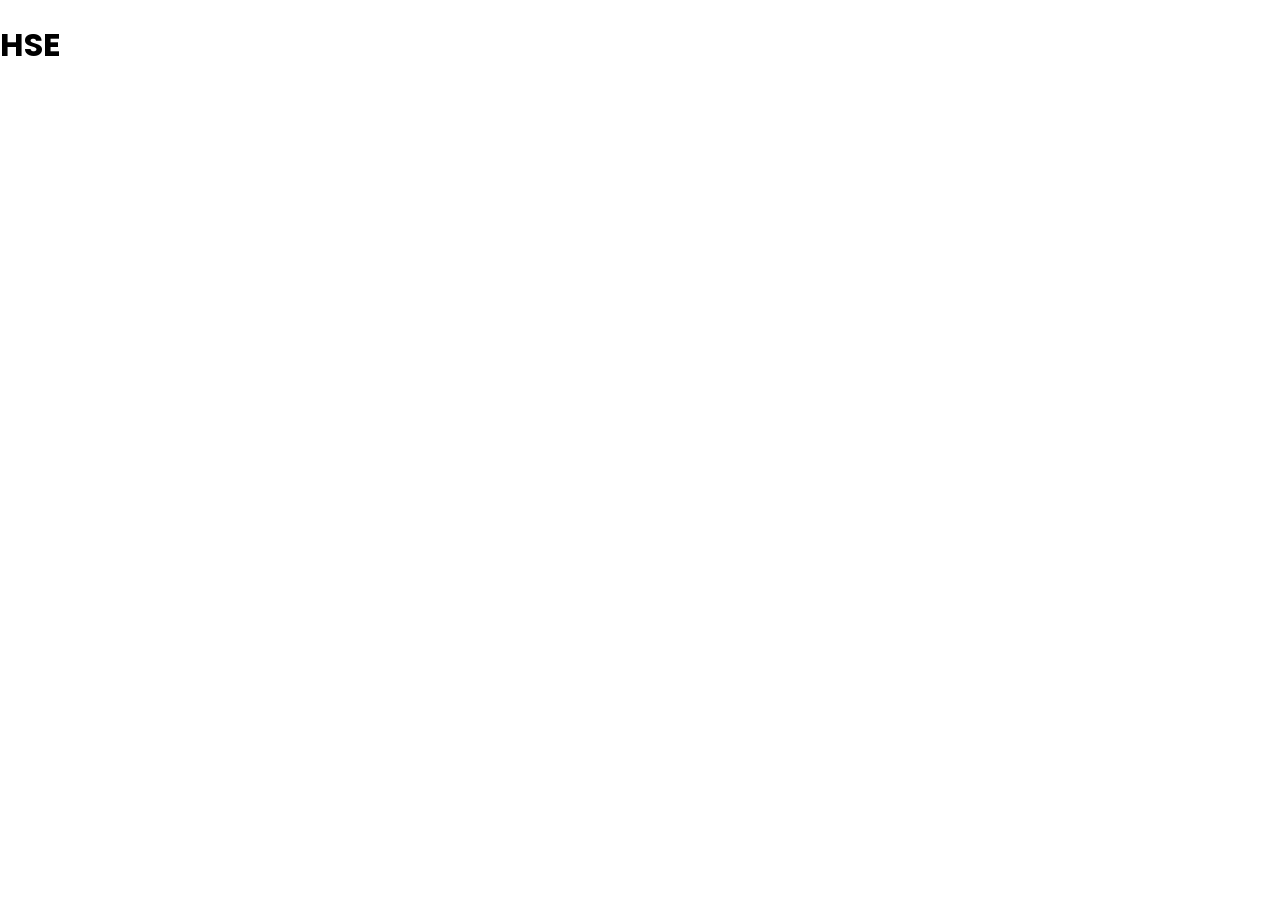
==== src/pages/HomePage/index.html @ 9e621122 "v0.0.1 - Estruturação inicial nas pastas, corpo base da home page, formulação inicial do css e do RE" ====
<!DOCTYPE html>
<html lang="pt-BR">
<head>
    <meta charset="UTF-8">
    <meta name="viewport" content="width=device-width, initial-scale=1.0">
    <title>Health, Safety and Environment - Syensqo</title>
    <link rel="preconnect" href="https://fonts.googleapis.com">
    <link rel="preconnect" href="https://fonts.gstatic.com" crossorigin>
    <link href="https://fonts.googleapis.com/css2?family=Clarity+City:ital,wght@0,100..900;1,100..900&family=Poppins:ital,wght@0,100;0,200;0,300;0,400;0,500;0,600;0,700;0,800;0,900;1,100;1,200;1,300;1,400;1,500;1,600;1,700;1,800;1,900&display=swap" rel="stylesheet">
    <link rel="stylesheet" href="/src/pages/HomePage/style.css">
</head>
<body>
    <header>
        <h1 class="header-title">HSE</h1>
    </header>
</body>
</html>
---- src/pages/HomePage/style.css ----
:root {
    --var-main-color: #FF6541;
    --var-base-font: 'Poppins', sans-serif;
    --var-sub-font: 'Clarity City', sans-serif;
}

body {
    margin: 0;
}

header {
    .header-title {
        font-family: var(--var-base-font);
    }
}
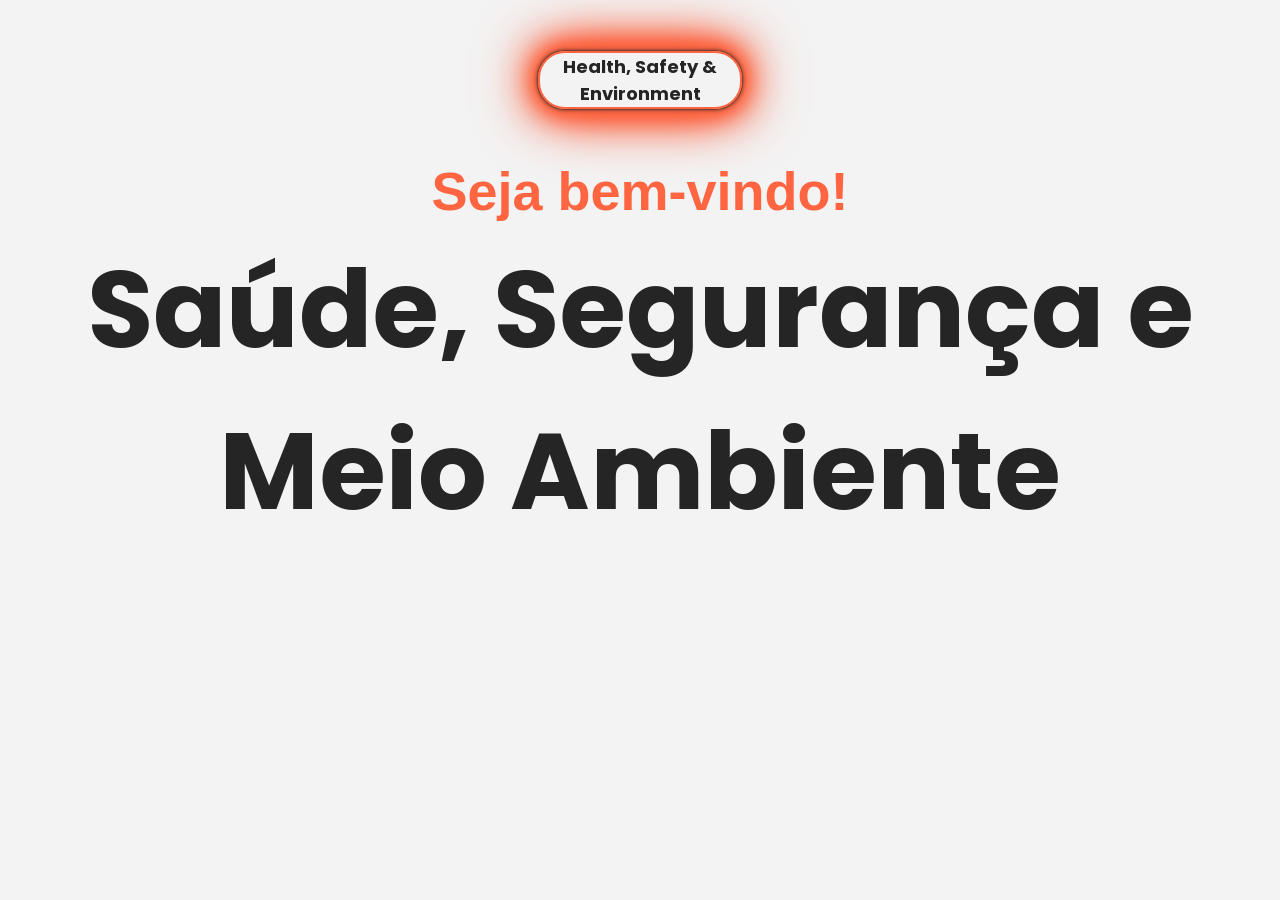
==== commit 2014d058: "v0.1.1 - Tela de apresentação e sua responsividade" ====
--- a/src/pages/HomePage/index.html
+++ b/src/pages/HomePage/index.html
@@ -8,10 +8,15 @@
     <link rel="preconnect" href="https://fonts.gstatic.com" crossorigin>
     <link href="https://fonts.googleapis.com/css2?family=Clarity+City:ital,wght@0,100..900;1,100..900&family=Poppins:ital,wght@0,100;0,200;0,300;0,400;0,500;0,600;0,700;0,800;0,900;1,100;1,200;1,300;1,400;1,500;1,600;1,700;1,800;1,900&display=swap" rel="stylesheet">
     <link rel="stylesheet" href="/src/pages/HomePage/style.css">
+    <link rel="stylesheet" href="/src/pages/HomePage/responsive.css">
 </head>
 <body>
     <header>
-        <h1 class="header-title">HSE</h1>
+        <h1 class="header-title">Health, Safety & Environment</h1>
     </header>
+    <div class="welcome-section">
+        <h2>Seja bem-vindo!</h2>
+        <h1>Saúde, Segurança e Meio Ambiente</h1>
+    </div>
 </body>
 </html>
--- a/src/pages/HomePage/style.css
+++ b/src/pages/HomePage/style.css
@@ -1,15 +1,59 @@
 :root {
+    --var-bg-color: #f3f3f3;
+    --var-text-color: #252525;
     --var-main-color: #FF6541;
     --var-base-font: 'Poppins', sans-serif;
     --var-sub-font: 'Clarity City', sans-serif;
+    color-scheme: light dark;
+}
+
+@media (prefers-color-scheme: dark) {
+    :root {
+        --var-bg-color: #252525;
+        --var-text-color: #eeeeee;
+    }
 }
 
 body {
     margin: 0;
+    background: var(--var-bg-color);
 }
 
 header {
+    margin: 4% 42%;
+    text-align: center;
+    font-size: 1vh;
     .header-title {
         font-family: var(--var-base-font);
+        color: var(--var-text-color);
+        border: 2px solid var(--var-main-color);
+        border-radius: 3vh;
+        box-shadow: 
+                /* Brilho interno/fino (mesma cor do texto ou tom claro) */
+                0 0 2px var(--var-text-color),
+                0 0 5px var(--var-text-color),
+                /* Brilho médio (cor principal do neon - ex: Rosa/Neon Pink) */
+                0 0 12px var(--var-main-color),
+                0 0 18px var(--var-main-color),
+                0 0 25px var(--var-main-color),
+                /* Brilho expandido profundo (tom ligeiramente mais escuro para espalhar a luz) */
+                0 0 35px #fd4a22,
+                0 0 50px #fd4a22,
+                0 0 65px #fd4a22;
+    }
+}
+
+.welcome-section {
+    text-align: center;
+    h1 {
+        font-family: var(--var-base-font);
+        font-size: 12vh;
+        color: var(--var-text-color);
+        margin: -3% 2%;
+    }
+    h2 {
+        font-family: var(--var-sub-font);
+        font-size: 6vh;
+        color: var(--var-main-color);
     }
 }
--- a/src/pages/HomePage/responsive.css
+++ b/src/pages/HomePage/responsive.css
@@ -0,0 +1,29 @@
+@media screen and (max-width: 720px) {
+    header {
+        margin: 25px 24%;
+        font-size: 1vh;
+    }
+    .welcome-section {
+        h1 {
+            font-size: 6vh;
+        }
+        h2 {
+            font-size: 4vh;
+        }
+    }
+}
+
+@media screen and (max-width: 376px) {
+    header {
+        margin: 20px 20%;
+        font-size: 1vh;
+    }
+    .welcome-section {
+        h1 {
+            font-size: 6vh;
+        }
+        h2 {
+            font-size: 4vh;
+        }
+    }
+}
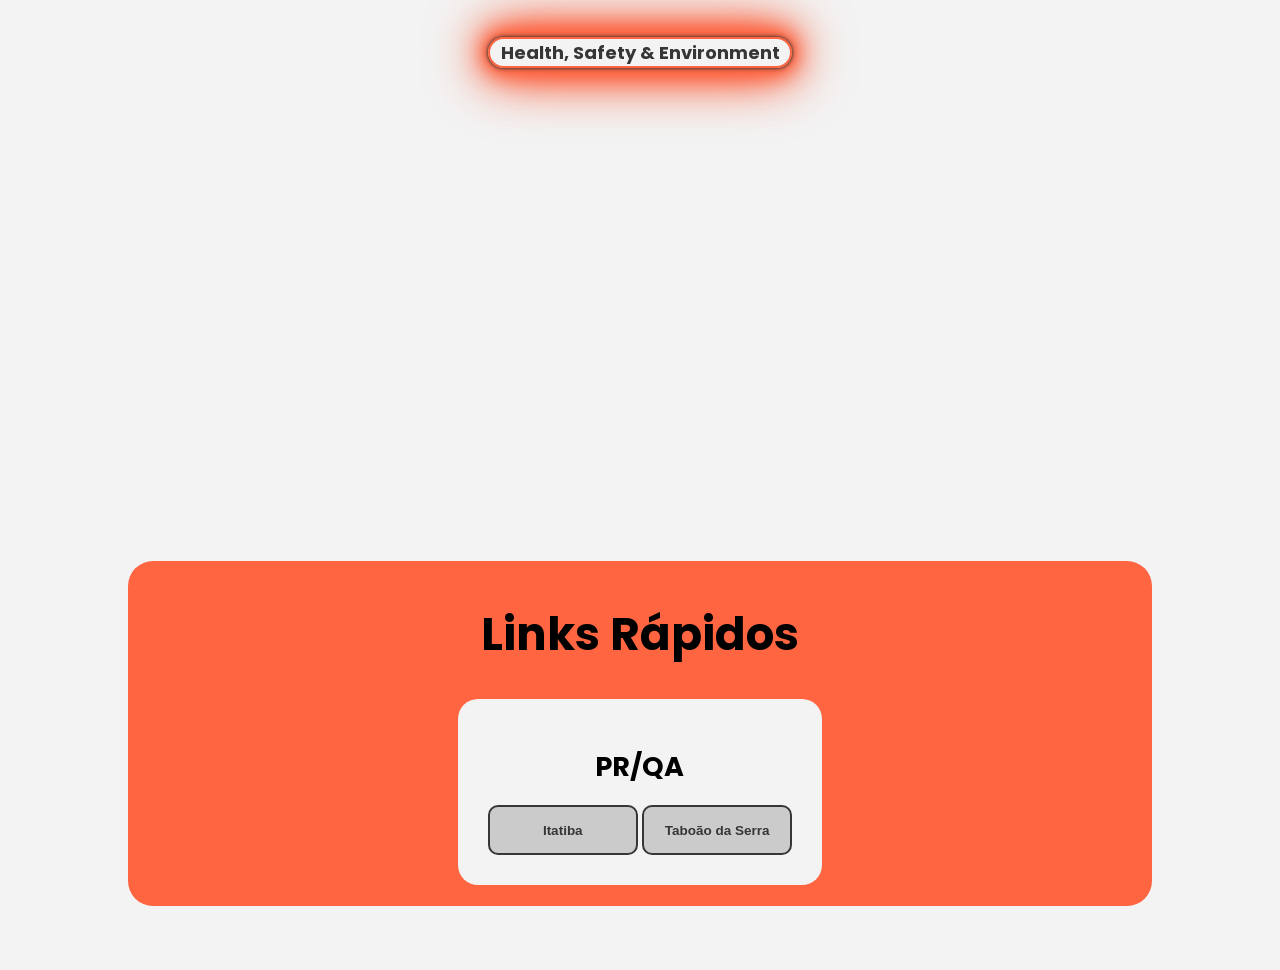
==== commit 1f07fbbf: "v0.1.2 - Inicializado desenvolvimento da seção de links rápidos, já tendo sido feito o primeiro card" ====
--- a/src/pages/HomePage/index.html
+++ b/src/pages/HomePage/index.html
@@ -9,6 +9,7 @@
     <link href="https://fonts.googleapis.com/css2?family=Clarity+City:ital,wght@0,100..900;1,100..900&family=Poppins:ital,wght@0,100;0,200;0,300;0,400;0,500;0,600;0,700;0,800;0,900;1,100;1,200;1,300;1,400;1,500;1,600;1,700;1,800;1,900&display=swap" rel="stylesheet">
     <link rel="stylesheet" href="/src/pages/HomePage/style.css">
     <link rel="stylesheet" href="/src/pages/HomePage/responsive.css">
+    <link rel="icon" type="image/png" href="/src/assets/images/logo_hse.png">
 </head>
 <body>
     <header>
@@ -16,7 +17,18 @@
     </header>
     <div class="welcome-section">
         <h2>Seja bem-vindo!</h2>
+        <hr>
         <h1>Saúde, Segurança e Meio Ambiente</h1>
+    </div>
+    <div class="links-rapidos">
+        <h1>Links Rápidos</h1>
+        <div class="links-cards">
+            <div class="links-card">
+                <h1>PR/QA</h1>
+                <button>Itatiba</button>
+                <button>Taboão da Serra</button>
+            </div>
+        </div>
     </div>
 </body>
 </html>
--- a/src/pages/HomePage/style.css
+++ b/src/pages/HomePage/style.css
@@ -1,6 +1,7 @@
 :root {
     --var-bg-color: #f3f3f3;
-    --var-text-color: #252525;
+    --var-text-color: #363636;
+    --var-contrast-color: #cbcbcb;
     --var-main-color: #FF6541;
     --var-base-font: 'Poppins', sans-serif;
     --var-sub-font: 'Clarity City', sans-serif;
@@ -11,6 +12,7 @@
     :root {
         --var-bg-color: #252525;
         --var-text-color: #eeeeee;
+        --var-contrast-color: #474747;
     }
 }
 
@@ -20,10 +22,13 @@
 }
 
 header {
-    margin: 4% 42%;
-    text-align: center;
+    margin: 30px;
+    display: flex;
+    justify-content: center;
     font-size: 1vh;
     .header-title {
+        width: 300px;
+        text-align: center;
         font-family: var(--var-base-font);
         color: var(--var-text-color);
         border: 2px solid var(--var-main-color);
@@ -45,15 +50,79 @@
 
 .welcome-section {
     text-align: center;
+    opacity: 0;
+    transform: translateY(30px);
+    animation: fade-in-up linear both;
+    animation-timeline: view();
+    animation-range: entry 0% entry 30%;
+    hr {
+        width: 500px;
+    }
     h1 {
         font-family: var(--var-base-font);
         font-size: 12vh;
         color: var(--var-text-color);
-        margin: -3% 2%;
+        margin: -1% 20px;
     }
     h2 {
         font-family: var(--var-sub-font);
         font-size: 6vh;
         color: var(--var-main-color);
+        margin-bottom: -0.5%;
+    }
+}
+
+@keyframes fade-in-up {
+    to {
+        opacity: 1;
+        transform: translateY(0);
+    }
+}
+
+.links-rapidos {
+    margin: 5% 10%;
+    padding-top: 10px;
+    display: flexbox;
+    justify-content: center;
+    align-items: center;
+    background: var(--var-main-color);
+    border-radius: 25px;
+    h1 {
+        font-family: var(--var-base-font);
+        text-align: center;
+        font-size: 5vh;
+    }
+    .links-cards {
+        display: flex;
+        justify-content: center;
+        .links-card {
+            font-family: var(--var-sub-font);
+            display: flexbox;
+            justify-content: center;
+            align-items: center;
+            padding: 30px;
+            margin-bottom: 2%;
+            background: var(--var-bg-color);
+            border-radius: 20px;
+            h1 {
+                font-size: 3vh;
+            }
+            button {
+                cursor: pointer;
+                width: 150px;
+                height: 50px;
+                border-radius: 10px;
+                font-size: 1.5vh;
+                font-weight: 700;
+                color: var(--var-text-color);
+                background: var(--var-contrast-color);
+                border: 2px solid var(--var-text-color);
+            }
+            button:hover {
+                background: var(--var-text-color);
+                color: var(--var-contrast-color);
+                border-color: var(--var-contrast-color);
+            }
+        }
     }
 }
--- a/src/pages/HomePage/responsive.css
+++ b/src/pages/HomePage/responsive.css
@@ -1,9 +1,36 @@
+@media screen and (max-width: 1280px) {
+    header {
+        margin: 25px;
+        font-size: 1vh;
+        .header-title {
+            width: 300px;
+        }
+    }
+    .welcome-section {
+        hr {
+            width: 325px;
+        }
+        h1 {
+            font-size: 12vh
+        }
+        h2 {
+            font-size: 6vh
+        }
+    }
+}
+
 @media screen and (max-width: 720px) {
     header {
-        margin: 25px 24%;
+        margin: 25px;
         font-size: 1vh;
+        .header-title {
+            width: 300px;
+        }
     }
     .welcome-section {
+        hr {
+            width: 300px;
+        }
         h1 {
             font-size: 6vh;
         }
@@ -11,14 +38,30 @@
             font-size: 4vh;
         }
     }
+    .links-rapidos {
+        margin: 5% 3%;
+        .links-cards {
+            display: flexbox;
+            align-items: center;
+            .links-card {
+                padding: 20px;
+            }
+        }
+    }
 }
 
 @media screen and (max-width: 376px) {
     header {
-        margin: 20px 20%;
+        margin: 20px;
         font-size: 1vh;
+        .header-title {
+            width: 250px;
+        }
     }
     .welcome-section {
+        hr {
+            width: 225px;
+        }
         h1 {
             font-size: 6vh;
         }
@@ -26,4 +69,14 @@
             font-size: 4vh;
         }
     }
+    .links-rapidos {
+        margin: 5% 3%;
+        .links-cards {
+            display: flexbox;
+            align-items: center;
+            .links-card {
+                padding: 15px;
+            }
+        }
+    }
 }
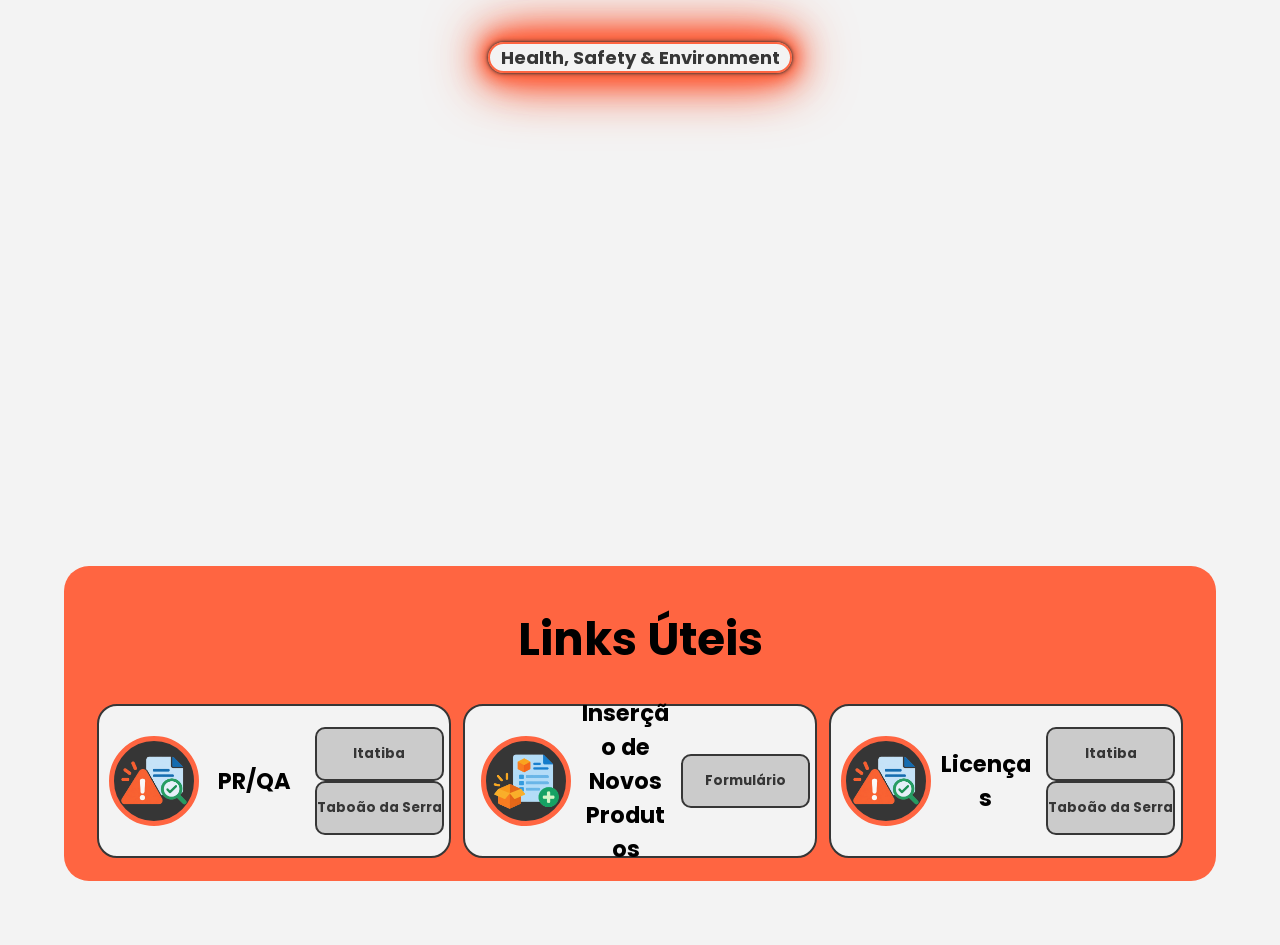
==== commit 21a104d2: "v0.1.3 - Desenvolvido padrão para os links-rapidos, necessidade de correção na responsividade dos li" ====
--- a/src/pages/HomePage/index.html
+++ b/src/pages/HomePage/index.html
@@ -21,12 +21,30 @@
         <h1>Saúde, Segurança e Meio Ambiente</h1>
     </div>
     <div class="links-rapidos">
-        <h1>Links Rápidos</h1>
+        <h1>Links Úteis</h1>
         <div class="links-cards">
             <div class="links-card">
+                <img src="/src/assets/images/logo_prqa.png">
                 <h1>PR/QA</h1>
-                <button>Itatiba</button>
-                <button>Taboão da Serra</button>
+                <div class="links-button">
+                    <a class="btn" href="https://forms.cloud.microsoft/e/L7dKYG1pwm" target="_blank">Itatiba</a>
+                    <a class="btn" href="https://forms.cloud.microsoft/e/dwc0zcPEaL" target="_blank">Taboão da Serra</a>
+                </div>
+            </div>
+            <div class="links-card">
+                <img src="/src/assets/images/logo_inp.png">
+                <h1>Inserção de Novos Produtos</h1>
+                <div class="links-button">
+                    <a class="btn" href="https://forms.cloud.microsoft/e/CfNPW2Napr" target="_blank">Formulário</a>
+                </div>
+            </div>
+            <div class="links-card">
+                <img src="/src/assets/images/logo_prqa.png">
+                <h1>Licenças</h1>
+                <div class="links-button">
+                    <a class="btn" href="https://forms.cloud.microsoft/e/L7dKYG1pwm" target="_blank">Itatiba</a>
+                    <a class="btn" href="https://forms.cloud.microsoft/e/dwc0zcPEaL" target="_blank">Taboão da Serra</a>
+                </div>
             </div>
         </div>
     </div>
--- a/src/pages/HomePage/style.css
+++ b/src/pages/HomePage/style.css
@@ -80,9 +80,9 @@
 }
 
 .links-rapidos {
-    margin: 5% 10%;
+    margin: 5% 5%;
     padding-top: 10px;
-    display: flexbox;
+    display: inline-flexbox;
     justify-content: center;
     align-items: center;
     background: var(--var-main-color);
@@ -95,33 +95,56 @@
     .links-cards {
         display: flex;
         justify-content: center;
+        gap: 1%;
         .links-card {
-            font-family: var(--var-sub-font);
-            display: flexbox;
+            font-family: var(--var-base-font);
+            display: flex;
             justify-content: center;
             align-items: center;
-            padding: 30px;
+            text-align: center;
+            width: 350px;
+            height: 150px;
             margin-bottom: 2%;
             background: var(--var-bg-color);
+            border: 2px solid var(--var-text-color);
             border-radius: 20px;
+            gap: 10px;
+            img {
+                width: 80px;
+                background: var(--var-text-color);
+                border: 5px solid var(--var-main-color);
+                border-radius: 50%;
+                margin-left: 10px;
+            }
             h1 {
-                font-size: 3vh;
+                font-size: 1.5vh;
+                max-width: 90px;
+                width: 100%;
+                text-wrap: wrap;
+                word-break: break-word;
             }
-            button {
-                cursor: pointer;
-                width: 150px;
-                height: 50px;
-                border-radius: 10px;
-                font-size: 1.5vh;
-                font-weight: 700;
-                color: var(--var-text-color);
-                background: var(--var-contrast-color);
-                border: 2px solid var(--var-text-color);
-            }
-            button:hover {
-                background: var(--var-text-color);
-                color: var(--var-contrast-color);
-                border-color: var(--var-contrast-color);
+            .links-button {
+                .btn {
+                    cursor: pointer;
+                    display: inline-block;
+                    width: 125px;
+                    height: 50px;
+                    text-align: center;
+                    line-height: 50px;
+                    border-radius: 10px;
+                    font-size: 1.5vh;
+                    font-weight: 700;
+                    text-decoration: none;
+                    color: var(--var-text-color);
+                    background: var(--var-contrast-color);
+                    border: 2px solid var(--var-text-color);
+                    transition: 0.3s ease;
+                }
+                .btn:hover {
+                    background: var(--var-text-color);
+                    color: var(--var-contrast-color);
+                    border-color: var(--var-contrast-color);
+                }
             }
         }
     }
--- a/src/pages/HomePage/responsive.css
+++ b/src/pages/HomePage/responsive.css
@@ -1,4 +1,13 @@
-@media screen and (max-width: 1280px) {
+@media screen and (max-width: 1300px) {
+    .links-rapidos .links-cards .links-card h1 {
+        font-size: 2.5vh;
+    }
+    .links-rapidos .links-cards .links-card .links-button a {
+        font-size: 2.5vh;
+    }
+}
+
+@media screen and (max-width: 1200px) {
     header {
         margin: 25px;
         font-size: 1vh;
@@ -15,6 +24,31 @@
         }
         h2 {
             font-size: 6vh
+        }
+    }
+    .links-rapidos {
+        .links-cards {
+            text-align: center;
+            .links-card {
+                display: inline-block;
+                width: 380px;
+                height: 480px;
+                text-align: center;
+                img {
+                    width: 150px;
+                    margin: 15px 0;
+                }
+                h1 {
+                    font-size: 3vh;
+                    max-width: none;
+                    width: auto;
+                }
+                .links-button {
+                    .btn {
+                        width: 250px;
+                    }
+                }
+            }
         }
     }
 }
@@ -41,10 +75,26 @@
     .links-rapidos {
         margin: 5% 3%;
         .links-cards {
-            display: flexbox;
+            display: inline-block;
+            justify-content: center;
             align-items: center;
             .links-card {
-                padding: 20px;
+                display: inline-block;
+                width: 350px;
+                height: 350px;
+                img {
+                    width: 150px;
+                    margin: 15px 0;
+                }
+                h1 {
+                    font-size: 3vh;
+                    max-width: none;
+                    width: auto;
+                }
+                .btn {
+                    font-size: 2vh;
+                    width: 160px;
+                }
             }
         }
     }
@@ -73,9 +123,25 @@
         margin: 5% 3%;
         .links-cards {
             display: flexbox;
+            justify-content: center;
             align-items: center;
             .links-card {
-                padding: 15px;
+                display: inline-block;
+                width: 250px;
+                height: 350px;
+                img {
+                    width: 120px;
+                    margin: 15px 0;
+                }
+                h1 {
+                    font-size: 3vh;
+                    max-width: none;
+                    width: auto;
+                }
+                .btn {
+                    font-size: 2vh;
+                    width: 160px;
+                }
             }
         }
     }
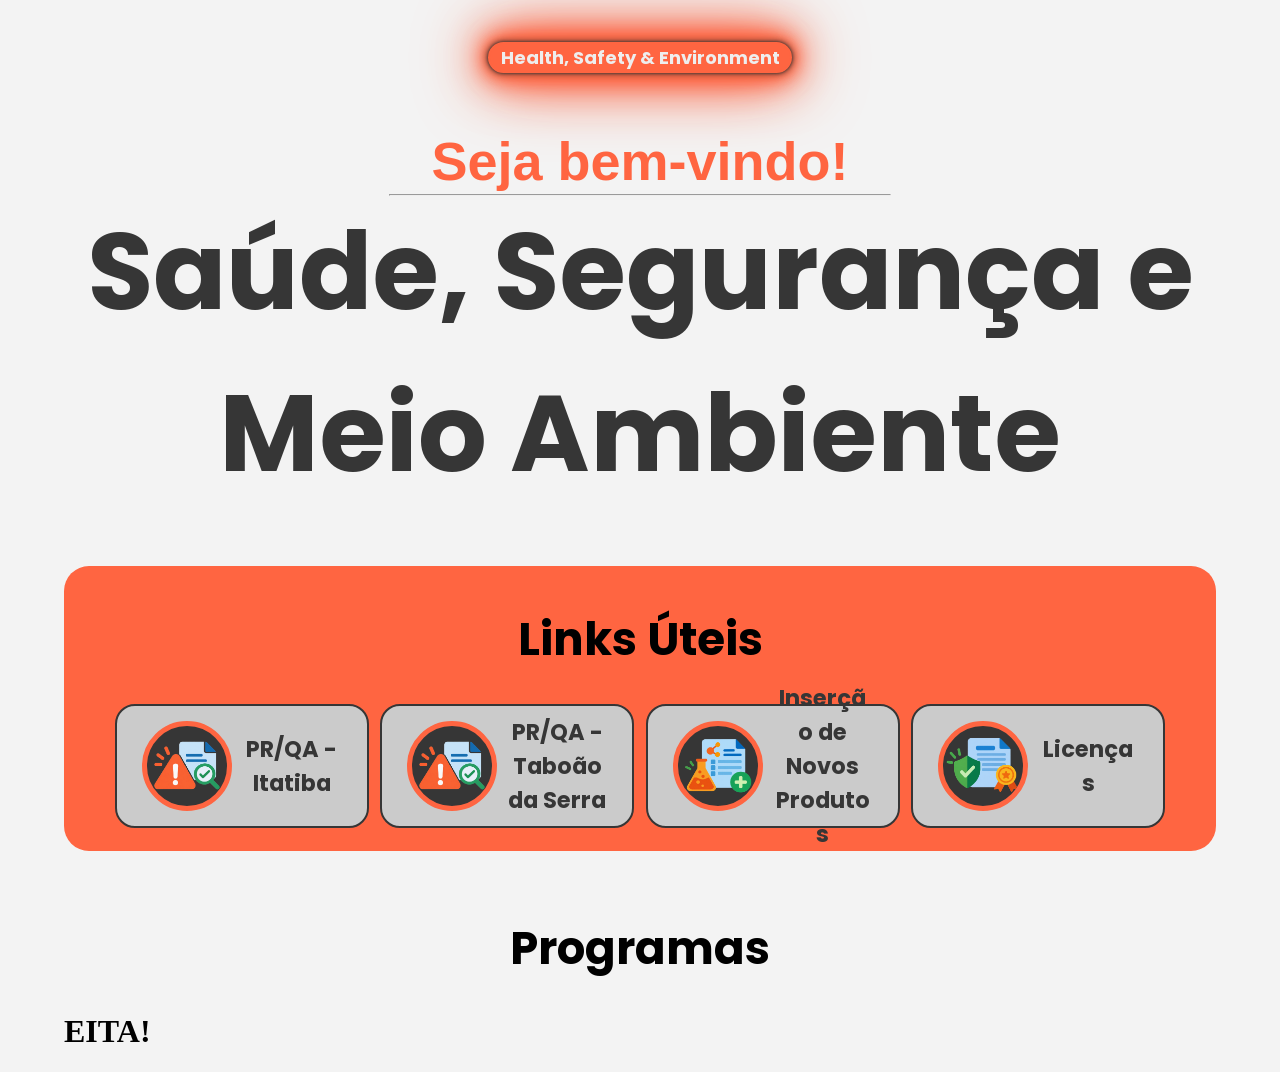
==== commit e2c54c31: "v0.1.4 - Atualização nos botões dos links rápidos, tendo sido trocado seu estilo e imagens, no heade" ====
--- a/src/pages/HomePage/index.html
+++ b/src/pages/HomePage/index.html
@@ -21,32 +21,32 @@
         <h1>Saúde, Segurança e Meio Ambiente</h1>
     </div>
     <div class="links-rapidos">
-        <h1>Links Úteis</h1>
+        <h1 class="section-title">Links Úteis</h1>
         <div class="links-cards">
-            <div class="links-card">
+            <a href="https://forms.cloud.microsoft/e/L7dKYG1pwm" target="_blank" class="links-card">
                 <img src="/src/assets/images/logo_prqa.png">
-                <h1>PR/QA</h1>
-                <div class="links-button">
-                    <a class="btn" href="https://forms.cloud.microsoft/e/L7dKYG1pwm" target="_blank">Itatiba</a>
-                    <a class="btn" href="https://forms.cloud.microsoft/e/dwc0zcPEaL" target="_blank">Taboão da Serra</a>
-                </div>
-            </div>
-            <div class="links-card">
+                <h1>PR/QA - Itatiba</h1>
+            </a>
+            <a href="https://forms.cloud.microsoft/e/dwc0zcPEaL" target="_blank" class="links-card">
+                <img src="/src/assets/images/logo_prqa.png">
+                <h1>PR/QA - Taboão da Serra</h1>
+            </a>
+            <a href="https://forms.cloud.microsoft/e/CfNPW2Napr" target="_blank" class="links-card">
                 <img src="/src/assets/images/logo_inp.png">
                 <h1>Inserção de Novos Produtos</h1>
-                <div class="links-button">
-                    <a class="btn" href="https://forms.cloud.microsoft/e/CfNPW2Napr" target="_blank">Formulário</a>
-                </div>
-            </div>
-            <div class="links-card">
-                <img src="/src/assets/images/logo_prqa.png">
+            </a>
+            <a href="https://forms.cloud.microsoft/e/L7dKYG1pwm" target="_blank" class="links-card">
+                <img src="/src/assets/images/logo_licencas.png">
                 <h1>Licenças</h1>
-                <div class="links-button">
-                    <a class="btn" href="https://forms.cloud.microsoft/e/L7dKYG1pwm" target="_blank">Itatiba</a>
-                    <a class="btn" href="https://forms.cloud.microsoft/e/dwc0zcPEaL" target="_blank">Taboão da Serra</a>
-                </div>
-            </div>
+            </a>
         </div>
     </div>
+    <div class="programas">
+        <h1 class="section-title">Programas</h1>
+        <div class="programas-list">
+            <h1>EITA!</h1>
+        </div>
+    </div>
+    <script src="/src/pages/HomePage/script.js"></script>
 </body>
 </html>
--- a/src/pages/HomePage/style.css
+++ b/src/pages/HomePage/style.css
@@ -26,35 +26,42 @@
     display: flex;
     justify-content: center;
     font-size: 1vh;
+    opacity: 0;
+    transform: translateY(30px);
+    transition: opacity 0.7s ease-out, transform 0.7s ease-out;
     .header-title {
         width: 300px;
         text-align: center;
         font-family: var(--var-base-font);
-        color: var(--var-text-color);
+        background: var(--var-main-color);
+        color: #eeeeee;
         border: 2px solid var(--var-main-color);
         border-radius: 3vh;
         box-shadow: 
                 /* Brilho interno/fino (mesma cor do texto ou tom claro) */
-                0 0 2px var(--var-text-color),
-                0 0 5px var(--var-text-color),
+                0 0 3px var(--var-text-color),
+                0 0 7px var(--var-text-color),
                 /* Brilho médio (cor principal do neon - ex: Rosa/Neon Pink) */
                 0 0 12px var(--var-main-color),
                 0 0 18px var(--var-main-color),
                 0 0 25px var(--var-main-color),
                 /* Brilho expandido profundo (tom ligeiramente mais escuro para espalhar a luz) */
                 0 0 35px #fd4a22,
-                0 0 50px #fd4a22,
-                0 0 65px #fd4a22;
+                0 0 55px #fd4a22,
+                0 0 75px #fd4a22;
     }
+}
+
+header.visible {
+    opacity: 1;
+    transform: translateY(0);
 }
 
 .welcome-section {
     text-align: center;
     opacity: 0;
     transform: translateY(30px);
-    animation: fade-in-up linear both;
-    animation-timeline: view();
-    animation-range: entry 0% entry 30%;
+    transition: opacity 0.7s ease-out, transform 0.7s ease-out;
     hr {
         width: 500px;
     }
@@ -72,11 +79,15 @@
     }
 }
 
-@keyframes fade-in-up {
-    to {
-        opacity: 1;
-        transform: translateY(0);
-    }
+.welcome-section.visible {
+    opacity: 1;
+    transform: translateY(0);
+}
+
+.section-title {
+        font-family: var(--var-base-font);
+        text-align: center;
+        font-size: 5vh;
 }
 
 .links-rapidos {
@@ -87,13 +98,12 @@
     align-items: center;
     background: var(--var-main-color);
     border-radius: 25px;
-    h1 {
-        font-family: var(--var-base-font);
-        text-align: center;
-        font-size: 5vh;
-    }
+    opacity: 0;
+    transform: translateY(30px);
+    transition: opacity 0.7s ease-out, transform 0.7s ease-out;
     .links-cards {
         display: flex;
+        flex-wrap: wrap;
         justify-content: center;
         gap: 1%;
         .links-card {
@@ -102,50 +112,60 @@
             justify-content: center;
             align-items: center;
             text-align: center;
-            width: 350px;
-            height: 150px;
+            width: 250px;
+            height: 120px;
             margin-bottom: 2%;
-            background: var(--var-bg-color);
+            font-weight: 700;
+            color: var(--var-text-color);
+            background: var(--var-contrast-color);
             border: 2px solid var(--var-text-color);
             border-radius: 20px;
+            text-decoration: none;
             gap: 10px;
+            transition: 0.3s ease;
             img {
                 width: 80px;
                 background: var(--var-text-color);
                 border: 5px solid var(--var-main-color);
                 border-radius: 50%;
-                margin-left: 10px;
+                transition: 0.3s ease;
             }
             h1 {
                 font-size: 1.5vh;
-                max-width: 90px;
+                max-width: 100px;
                 width: 100%;
                 text-wrap: wrap;
                 word-break: break-word;
             }
-            .links-button {
-                .btn {
-                    cursor: pointer;
-                    display: inline-block;
-                    width: 125px;
-                    height: 50px;
-                    text-align: center;
-                    line-height: 50px;
-                    border-radius: 10px;
-                    font-size: 1.5vh;
-                    font-weight: 700;
-                    text-decoration: none;
-                    color: var(--var-text-color);
-                    background: var(--var-contrast-color);
-                    border: 2px solid var(--var-text-color);
-                    transition: 0.3s ease;
-                }
-                .btn:hover {
-                    background: var(--var-text-color);
-                    color: var(--var-contrast-color);
-                    border-color: var(--var-contrast-color);
-                }
+        }
+        .links-card:hover {
+            background: var(--var-text-color);
+            color: var(--var-contrast-color);
+            border-color: var(--var-contrast-color);
+            img {
+                width: 90px;
+                background: var(--var-contrast-color);
             }
         }
     }
+}
+
+.links-rapidos.visible {
+    opacity: 1;
+    transform: translateY(0);
+}
+
+.programas {
+    margin: 0 5%;
+    display: inline-flexbox;
+    justify-content: center;
+    align-items: center;
+    opacity: 0;
+    transform: translateY(30px);
+    transition: opacity 0.7s ease-out, transform 0.7s ease-out;
+}
+
+.programas.visible {
+  opacity: 1;
+  transform: translateY(0);
 }
--- a/src/pages/HomePage/responsive.css
+++ b/src/pages/HomePage/responsive.css
@@ -1,8 +1,5 @@
 @media screen and (max-width: 1300px) {
     .links-rapidos .links-cards .links-card h1 {
-        font-size: 2.5vh;
-    }
-    .links-rapidos .links-cards .links-card .links-button a {
         font-size: 2.5vh;
     }
 }
@@ -29,10 +26,15 @@
     .links-rapidos {
         .links-cards {
             text-align: center;
+            display: flex;
+            flex-wrap: wrap;
+            justify-content: center;
+            align-items: center;
+            gap: 0;
             .links-card {
                 display: inline-block;
-                width: 380px;
-                height: 480px;
+                width: 350px;
+                height: 300px;
                 text-align: center;
                 img {
                     width: 150px;
@@ -43,10 +45,10 @@
                     max-width: none;
                     width: auto;
                 }
-                .links-button {
-                    .btn {
-                        width: 250px;
-                    }
+            }
+            .links-card:hover {
+                img {
+                    width: 160px;
                 }
             }
         }
@@ -81,7 +83,7 @@
             .links-card {
                 display: inline-block;
                 width: 350px;
-                height: 350px;
+                height: 320px;
                 img {
                     width: 150px;
                     margin: 15px 0;
@@ -91,8 +93,9 @@
                     max-width: none;
                     width: auto;
                 }
-                .btn {
-                    font-size: 2vh;
+            }
+            .links-card:hover {
+                img {
                     width: 160px;
                 }
             }
@@ -128,7 +131,8 @@
             .links-card {
                 display: inline-block;
                 width: 250px;
-                height: 350px;
+                height: 250px;
+                gap: 0;
                 img {
                     width: 120px;
                     margin: 15px 0;
@@ -138,9 +142,10 @@
                     max-width: none;
                     width: auto;
                 }
-                .btn {
-                    font-size: 2vh;
-                    width: 160px;
+            }
+            .links-card:hover {
+                img {
+                    width: 130px;
                 }
             }
         }
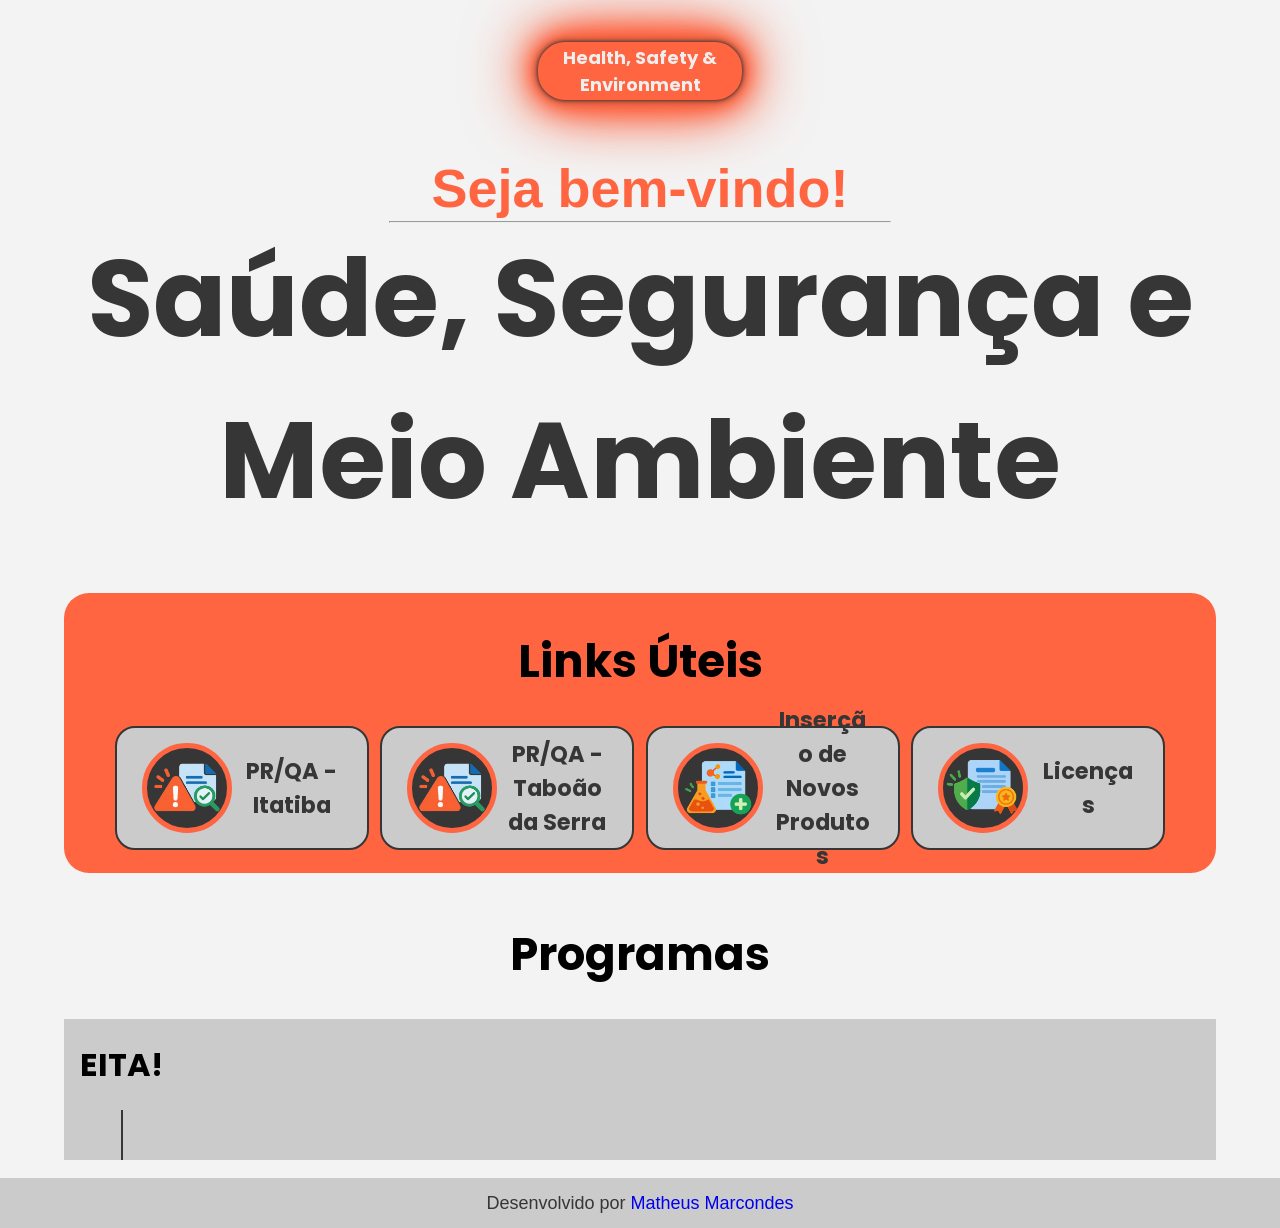
==== commit c6b17ada: "v0.2.1 - Atualização do README, pré-estruturação da seção de "Programas" utilizando div (avaliando a" ====
--- a/src/pages/HomePage/index.html
+++ b/src/pages/HomePage/index.html
@@ -44,9 +44,14 @@
     <div class="programas">
         <h1 class="section-title">Programas</h1>
         <div class="programas-list">
-            <h1>EITA!</h1>
+            <div class="programas-card"> <!--Ver conteudo de layout no W3Schools-->
+                <h1>EITA!</h1><hr>
+            </div>
         </div>
     </div>
+    <footer>
+        <p>Desenvolvido por <a href="https://br.linkedin.com/in/matheus-marcondes-a8a6bb2a3">Matheus Marcondes</a></p>
+    </footer>
     <script src="/src/pages/HomePage/script.js"></script>
 </body>
 </html>
--- a/src/pages/HomePage/style.css
+++ b/src/pages/HomePage/style.css
@@ -27,7 +27,7 @@
     justify-content: center;
     font-size: 1vh;
     opacity: 0;
-    transform: translateY(30px);
+    transform: translateY(-30px);
     transition: opacity 0.7s ease-out, transform 0.7s ease-out;
     .header-title {
         width: 300px;
@@ -60,7 +60,7 @@
 .welcome-section {
     text-align: center;
     opacity: 0;
-    transform: translateY(30px);
+    transform: translateY(-30px);
     transition: opacity 0.7s ease-out, transform 0.7s ease-out;
     hr {
         width: 500px;
@@ -91,15 +91,15 @@
 }
 
 .links-rapidos {
-    margin: 5% 5%;
-    padding-top: 10px;
+    margin: 5% 5% 1% 5%;
+    padding-top: 5px;
     display: inline-flexbox;
     justify-content: center;
     align-items: center;
     background: var(--var-main-color);
     border-radius: 25px;
     opacity: 0;
-    transform: translateY(30px);
+    transform: translateY(-30px);
     transition: opacity 0.7s ease-out, transform 0.7s ease-out;
     .links-cards {
         display: flex;
@@ -157,15 +157,70 @@
 
 .programas {
     margin: 0 5%;
+    padding-top: 5px;
     display: inline-flexbox;
     justify-content: center;
     align-items: center;
     opacity: 0;
-    transform: translateY(30px);
-    transition: opacity 0.7s ease-out, transform 0.7s ease-out;
+    transform: translateY(-30px);
+    transition: opacity 0.7s ease-out, transform 0.7s ease-out;
+    .programas-list {
+        background: var(--var-contrast-color);
+        display: inline-flexbox;
+        text-align: center;
+        justify-content: center;
+        align-items: center;
+        .programas-card {
+            display: flex;
+            flex-wrap: wrap;
+            justify-content: center;
+            align-items: center;
+            width: max-content;
+            height: max-content;
+            h1 {
+                font-family: var(--var-base-font);
+                max-width: 200px;
+                width: 100%;
+                text-wrap: wrap;
+                word-break: break-word;
+            }
+            hr {
+                border: none;
+                border-left: 2px solid var(--var-text-color); 
+                height: 50px;              
+                width: 0;                   
+                margin: 0 15px;             
+                display: inline-block;
+            }
+        }
+    }
 }
 
 .programas.visible {
   opacity: 1;
   transform: translateY(0);
+}
+
+footer {
+    text-align: center;
+    font-family: var(--var-base-font);
+    background: var(--var-contrast-color);
+    height: 50px;
+    line-height: 50px;
+    bottom: 0;
+    opacity: 0;
+    transform: translateY(-30px);
+    transition: opacity 0.7s ease-out, transform 0.7s ease-out;
+    p {
+        font-size: 2vh;
+        color: var(--var-text-color);
+    }
+    a {
+        text-decoration: none;
+    }
+}
+
+footer.visible {
+  opacity: 1;
+  transform: translateY(0);
 }
--- a/src/pages/HomePage/responsive.css
+++ b/src/pages/HomePage/responsive.css
@@ -1,4 +1,9 @@
 @media screen and (max-width: 1300px) {
+    header {
+        .header-title {
+            width: 200px;
+        }
+    }
     .links-rapidos .links-cards .links-card h1 {
         font-size: 2.5vh;
     }
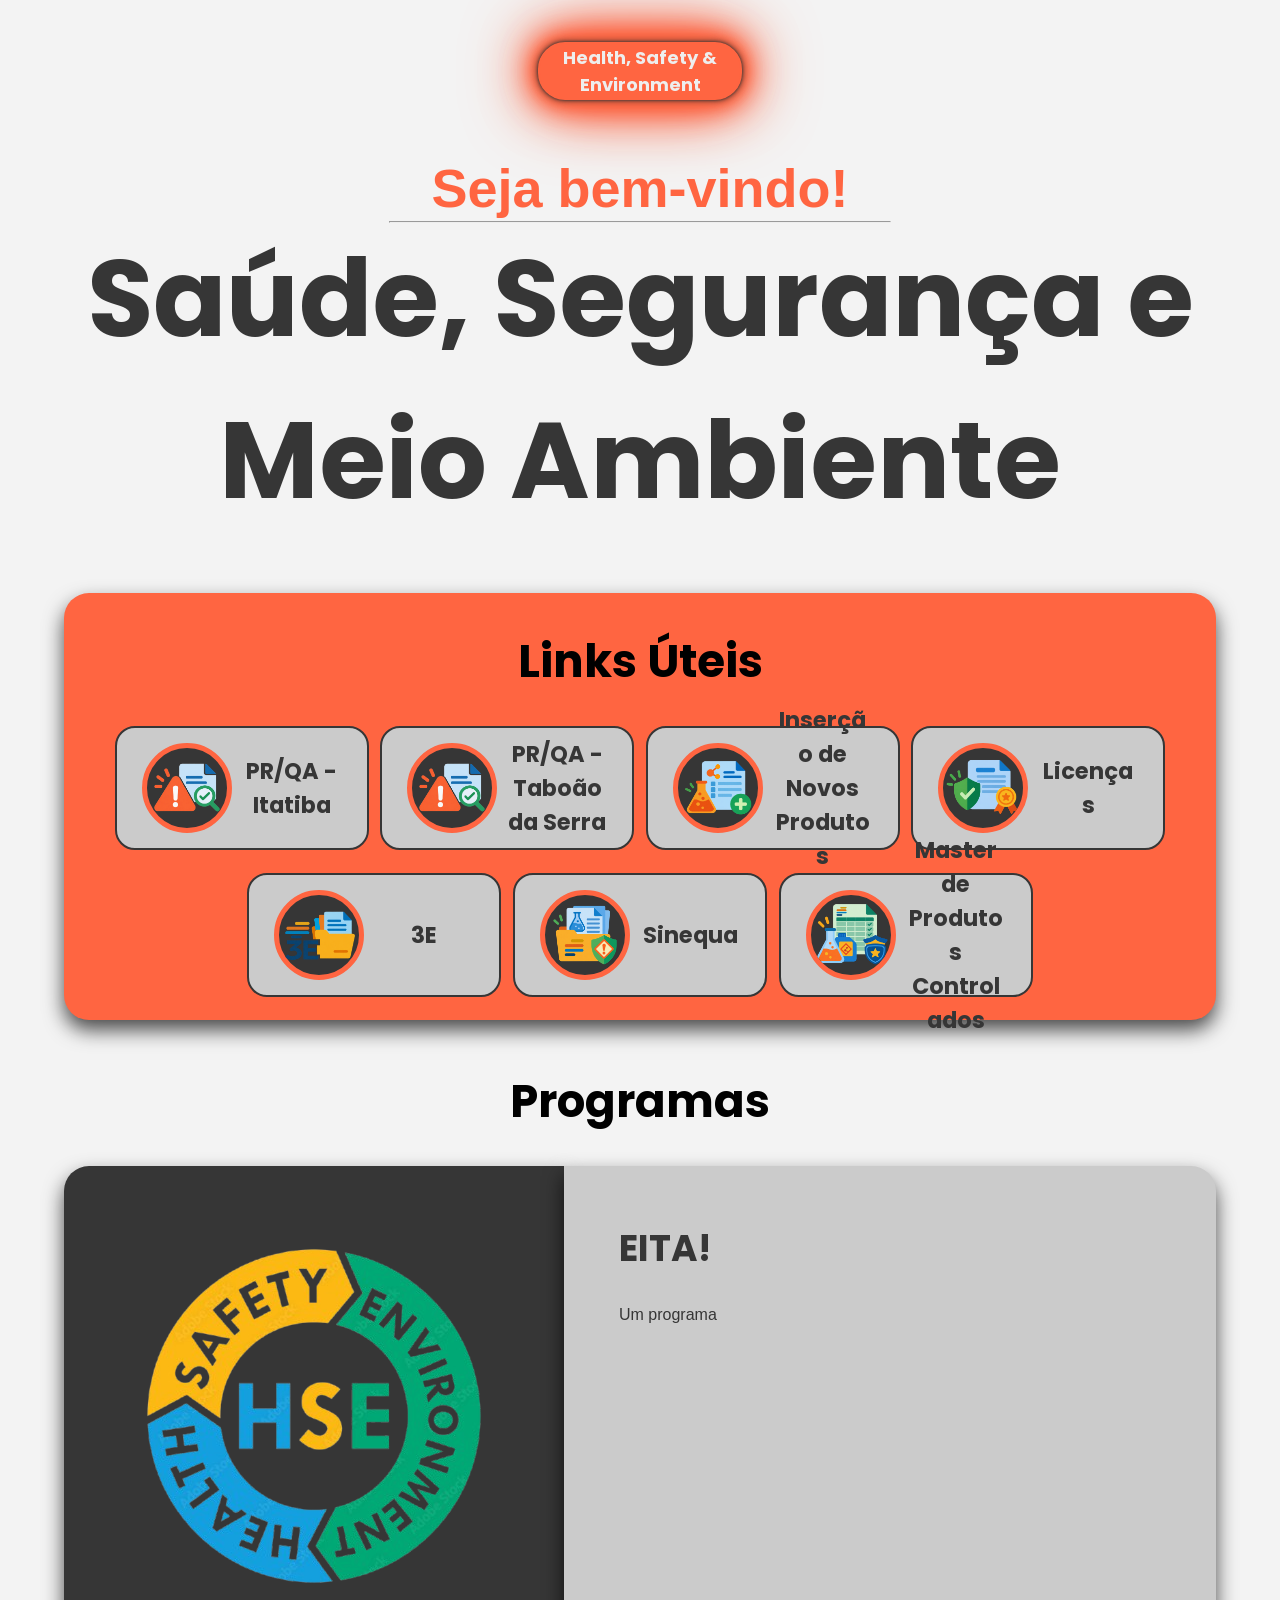
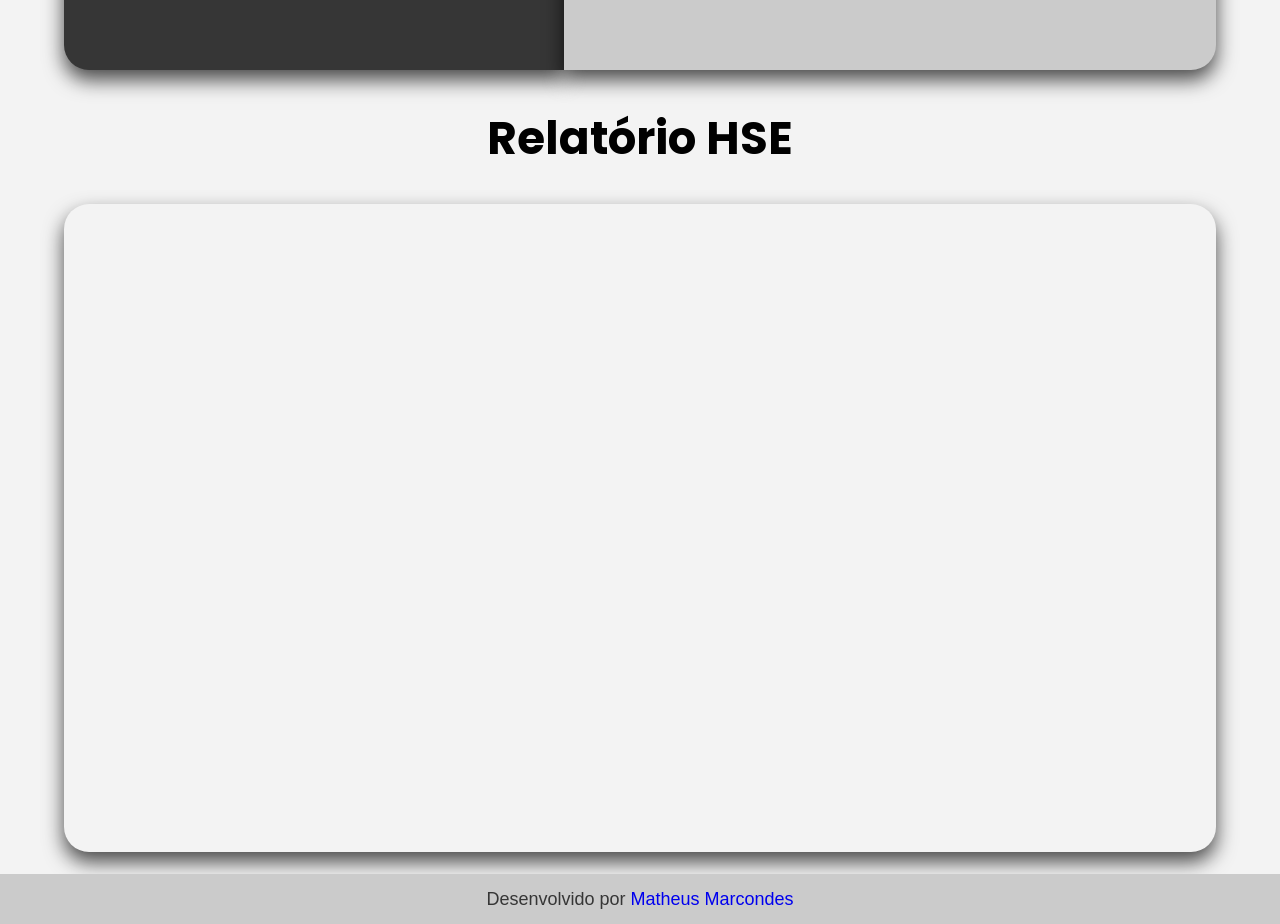
==== commit 33d4ada6: "v0.2.2 - Definido o layout da seção de Programas, adicionado mais links na seção de Links Úteis, adi" ====
--- a/src/pages/HomePage/index.html
+++ b/src/pages/HomePage/index.html
@@ -39,18 +39,53 @@
                 <img src="/src/assets/images/logo_licencas.png">
                 <h1>Licenças</h1>
             </a>
+            <a href="https://www.3eonline.com/EeeOnlinePortal/DesktopDefault.aspx?id=Jy52mnVdd4WBpDarqXwodXyfDGWy%2beAU7Fzj81KNs%2fjz%2bsRrmECs1EHOkLcwfb%2bx" target="_blank" class="links-card">
+                <img src="/src/assets/images/logo_3e.png">
+                <h1>3E</h1>
+            </a>
+            <a href="https://ehs-search.syensqo.com/" target="_blank" class="links-card">
+                <img src="/src/assets/images/logo_sinequa.png">
+                <h1>Sinequa</h1>
+            </a>
+            <a href="https://syensqosa.sharepoint.com/:x:/r/sites/shdqhsescogbunovecare/_layouts/15/Doc.aspx?sourcedoc=%7BED63D0A7-4A77-4D66-B6D5-D0A7951C6462%7D&file=Master%20Produtos%20Controlados%20(QSSB%20e%20EQMP).xlsx&action=default&mobileredirect=true&wdwpf=doclib-c" target="_blank" class="links-card">
+                <img src="/src/assets/images/logo_prod.png">
+                <h1>Master de Produtos Controlados</h1>
+            </a>
         </div>
     </div>
     <div class="programas">
         <h1 class="section-title">Programas</h1>
         <div class="programas-list">
-            <div class="programas-card"> <!--Ver conteudo de layout no W3Schools-->
+            <nav>
+                <img src="/src/assets/images/logo_hse.png">
+            </nav>
+            <article>
+                <h1>EITA!</h1>
+                <p>Um programa</p>
+            </article>
+        </div>
+    </div>
+        <!--<h1 class="section-title">Programas</h1>
+        <div class="programas-list">
+            <div class="programas-card"> 
+                <img src="/src/assets/images/logo_hse.png">
                 <h1>EITA!</h1><hr>
             </div>
         </div>
+    </div> -->
+    <div class="report">
+        <h1 class="section-title">Relatório HSE</h1>
+        <div class="powerbi-container">
+        <iframe 
+            title="Relatório HSE"
+            src="https://app.powerbi.com/reportEmbed?reportId=7e773b00-dde0-43b1-b77f-4002ed0ff20a&autoAuth=true&ctid=5e60f7a7-d410-4d38-b875-93ca12adc30e&filterPaneEnabled=false&navContentPaneEnabled=false" 
+            frameborder="0" 
+            allowFullScreen="true">
+        </iframe>
+        </div>
     </div>
     <footer>
-        <p>Desenvolvido por <a href="https://br.linkedin.com/in/matheus-marcondes-a8a6bb2a3">Matheus Marcondes</a></p>
+        <p>Desenvolvido por <a href="https://linkedin.com/in/matheus-marcondes-a8a6bb2a3" target="_blank">Matheus Marcondes</a></p>
     </footer>
     <script src="/src/pages/HomePage/script.js"></script>
 </body>
--- a/src/pages/HomePage/style.css
+++ b/src/pages/HomePage/style.css
@@ -98,6 +98,7 @@
     align-items: center;
     background: var(--var-main-color);
     border-radius: 25px;
+    box-shadow: 0 10px 20px rgba(0,0,0,.7);
     opacity: 0;
     transform: translateY(-30px);
     transition: opacity 0.7s ease-out, transform 0.7s ease-out;
@@ -155,6 +156,7 @@
     transform: translateY(0);
 }
 
+/*
 .programas {
     margin: 0 5%;
     padding-top: 5px;
@@ -175,19 +177,25 @@
             flex-wrap: wrap;
             justify-content: center;
             align-items: center;
+            margin: 0 5%;
             width: max-content;
             height: max-content;
+            img {
+                width: 300px;
+                flex: 1;
+            }
             h1 {
                 font-family: var(--var-base-font);
-                max-width: 200px;
+                max-width: 300px;
                 width: 100%;
                 text-wrap: wrap;
                 word-break: break-word;
+                flex: 2;
             }
             hr {
                 border: none;
                 border-left: 2px solid var(--var-text-color); 
-                height: 50px;              
+                height: 70px;              
                 width: 0;                   
                 margin: 0 15px;             
                 display: inline-block;
@@ -197,6 +205,76 @@
 }
 
 .programas.visible {
+  opacity: 1;
+  transform: translateY(0);
+}
+
+  */
+
+.programas {
+    margin: 0 5%;
+    padding-top: 5px;
+    display: inline-flexbox;
+    justify-content: center;
+    align-items: center;
+    opacity: 0;
+    transform: translateY(-30px);
+    transition: opacity 0.7s ease-out, transform 0.7s ease-out;
+    .programas-list {
+        display: flex;
+        nav {
+            flex: 1;
+            background: var(--var-text-color);
+            border-radius: 25px 0 0 25px;
+            box-shadow: 0 10px 20px rgba(0,0,0,.7);
+        }
+        article {
+            flex: 4;
+            background: var(--var-contrast-color);
+            border-radius: 0 25px 25px 0;
+            padding: 25px 55px;
+            color: var(--var-text-color);
+            box-shadow: 0 10px 20px rgba(0,0,0,.7);
+            h1 {
+                font-family: var(--var-base-font);
+                font-weight: 700;
+                font-size: 4vh;
+            }
+            p {
+                font-family: var(--var-sub-font);
+            }
+        }
+    }
+}
+
+.programas.visible {
+  opacity: 1;
+  transform: translateY(0);
+}
+
+.report {
+    margin: 0 5%;
+    padding-top: 5px;
+    display: inline-flexbox;
+    justify-content: center;
+    align-items: center;
+    opacity: 0;
+    transform: translateY(-30px);
+    transition: opacity 0.7s ease-out, transform 0.7s ease-out;
+    .powerbi-container {
+        width:min(100%,1400px);
+        margin:auto;
+        iframe {
+            aspect-ratio: 16/9;
+            width: 100%;
+            border:none;
+            border-radius:25px;
+            box-shadow: 0 10px 20px rgba(0,0,0,.7);
+        }
+    }
+}
+
+.report.visible {
   opacity: 1;
   transform: translateY(0);
 }
--- a/src/pages/HomePage/responsive.css
+++ b/src/pages/HomePage/responsive.css
@@ -58,6 +58,24 @@
             }
         }
     }
+    .programas {
+        .programas-list {
+            display: inline-block;
+            justify-content: center;
+            align-items: center;
+            text-align: center;
+            nav {
+                border-radius: 25px 25px 0 0;
+                img {
+                    width:min(100%, 1200px);
+                    margin:auto;
+                }
+            }
+            article {
+                border-radius: 0 0 25px 25px;
+            }
+        }
+    }
 }
 
 @media screen and (max-width: 720px) {
@@ -105,6 +123,27 @@
                 }
             }
         }
+    }
+    .programas {
+        .programas-list {
+            display: inline-block;
+            justify-content: center;
+            align-items: center;
+            text-align: center;
+            nav {
+                border-radius: 25px 25px 0 0;
+                img {
+                    width:min(100%,720px);
+                    margin:auto;
+                }
+            }
+            article {
+                border-radius: 0 0 25px 25px;
+            }
+        }
+    }
+    .report {
+        display: none;
     }
 }
 
@@ -155,4 +194,25 @@
             }
         }
     }
+    .programas {
+        .programas-list {
+            display: inline-block;
+            justify-content: center;
+            align-items: center;
+            text-align: center;
+            nav {
+                border-radius: 25px 25px 0 0;
+                img {
+                    width:min(100%,376px);
+                    margin:auto;
+                }
+            }
+            article {
+                border-radius: 0 0 25px 25px;
+            }
+        }
+    }
+    .report {
+        display: none;
+    }
 }
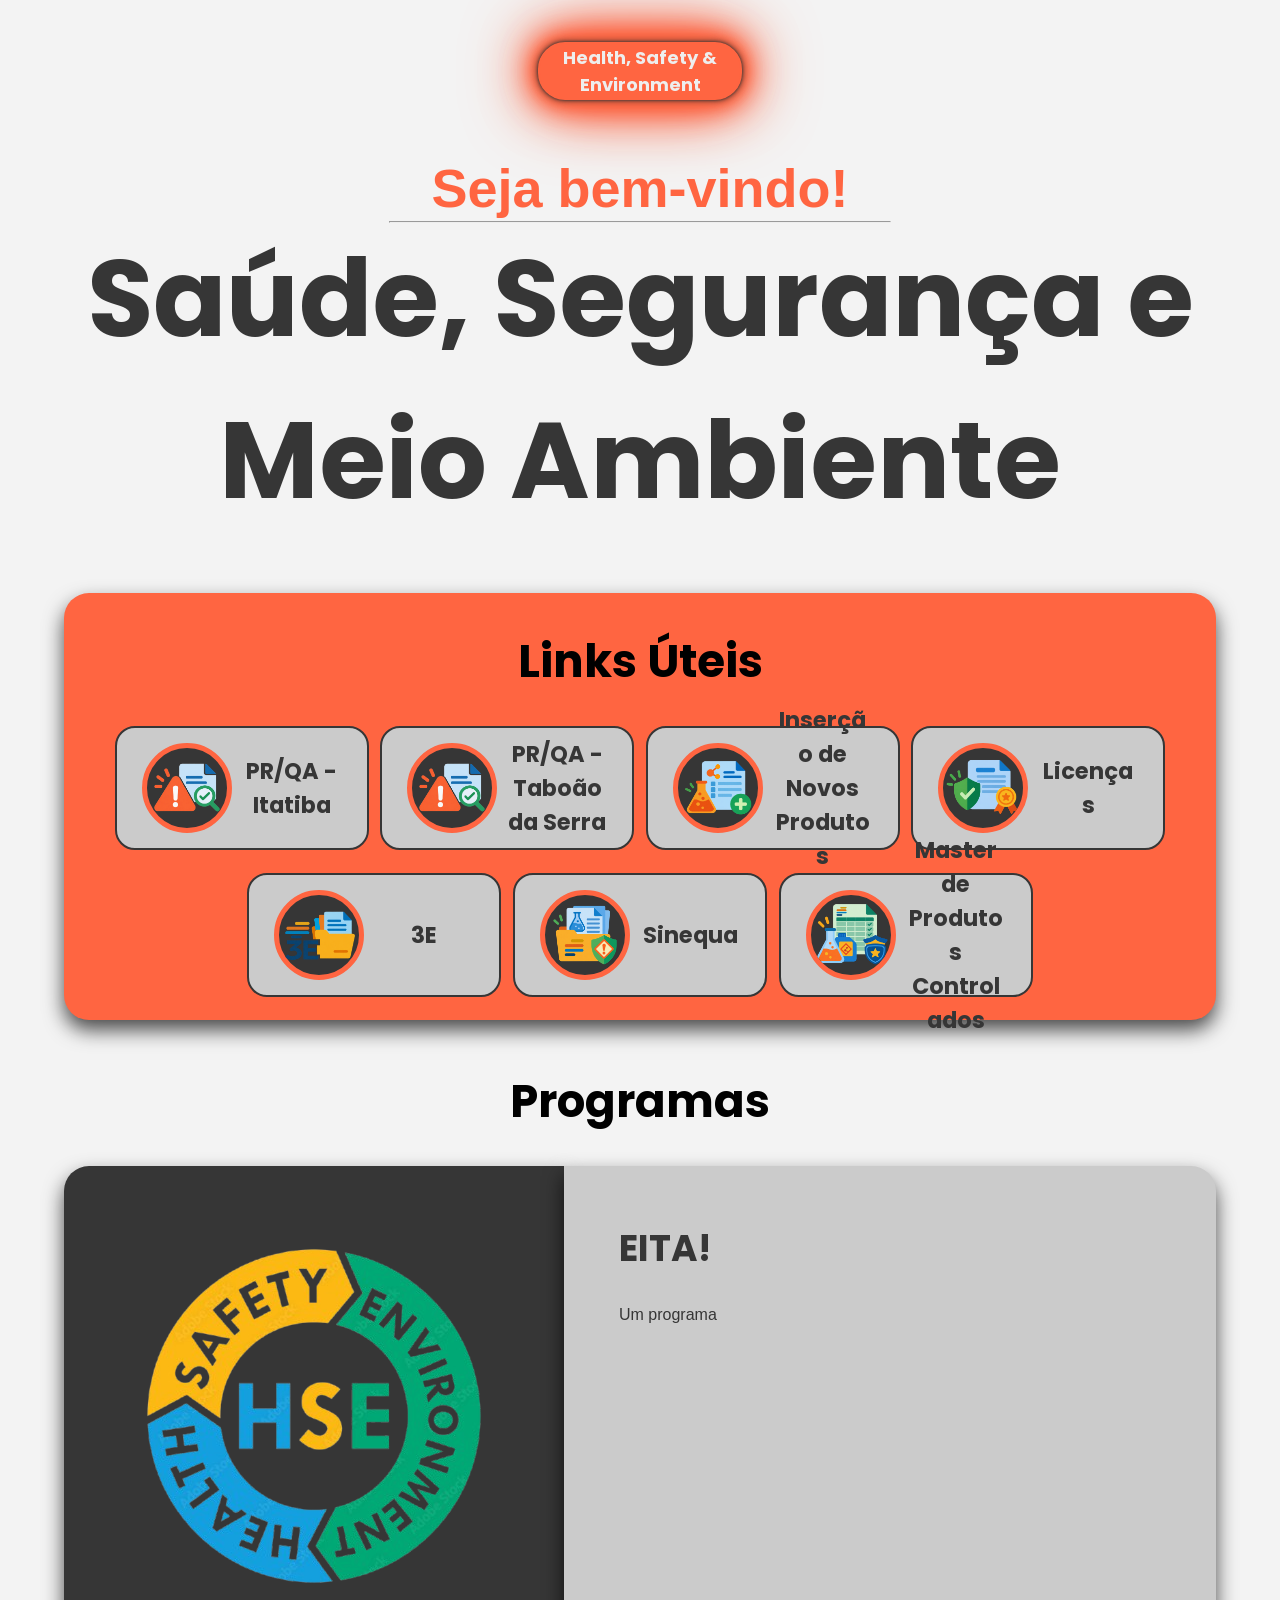
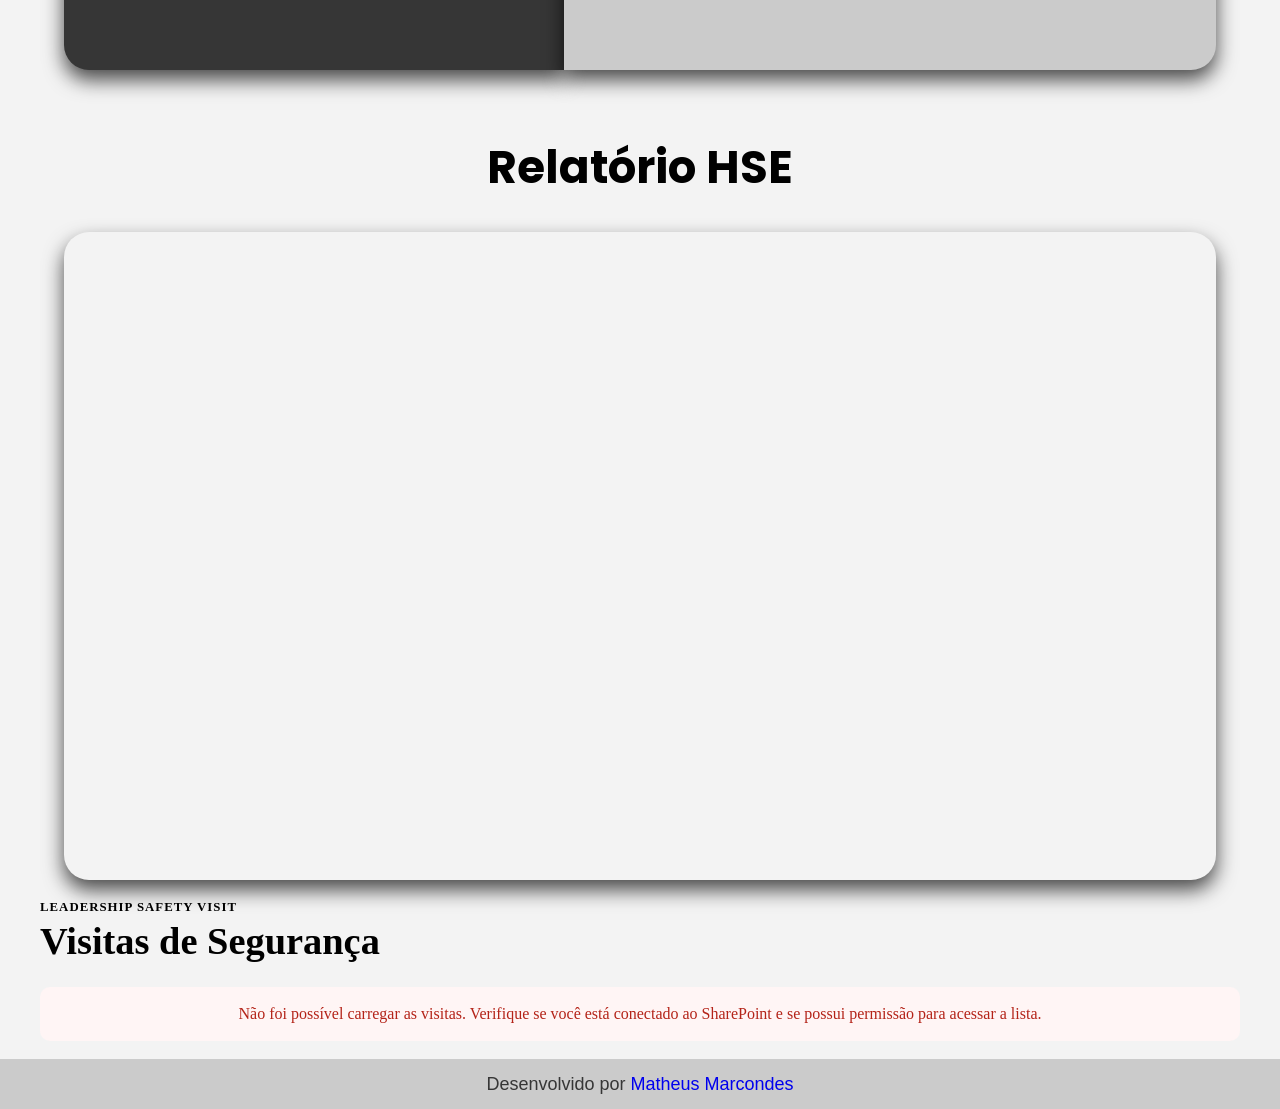
==== commit ddce7bda: "v0.2.3 - Teste da seção de VSL" ====
--- a/src/pages/HomePage/index.html
+++ b/src/pages/HomePage/index.html
@@ -65,14 +65,6 @@
             </article>
         </div>
     </div>
-        <!--<h1 class="section-title">Programas</h1>
-        <div class="programas-list">
-            <div class="programas-card"> 
-                <img src="/src/assets/images/logo_hse.png">
-                <h1>EITA!</h1><hr>
-            </div>
-        </div>
-    </div> -->
     <div class="report">
         <h1 class="section-title">Relatório HSE</h1>
         <div class="powerbi-container">
@@ -84,6 +76,21 @@
         </iframe>
         </div>
     </div>
+    <section class="visitas-section">
+    <div class="visitas-cabecalho">
+        <div>
+            <span class="visitas-subtitulo">Leadership Safety Visit</span>
+            <h2>Visitas de Segurança</h2>
+        </div>
+
+        <span id="quantidadeVisitas" class="contador"></span>
+    </div>
+
+    <div id="mensagemLista" class="mensagem">
+        Carregando visitas...
+    </div>
+    <div id="listaVisitas" class="visitas-grid"></div>
+</section>
     <footer>
         <p>Desenvolvido por <a href="https://linkedin.com/in/matheus-marcondes-a8a6bb2a3" target="_blank">Matheus Marcondes</a></p>
     </footer>
--- a/src/pages/HomePage/style.css
+++ b/src/pages/HomePage/style.css
@@ -156,61 +156,6 @@
     transform: translateY(0);
 }
 
-/*
-.programas {
-    margin: 0 5%;
-    padding-top: 5px;
-    display: inline-flexbox;
-    justify-content: center;
-    align-items: center;
-    opacity: 0;
-    transform: translateY(-30px);
-    transition: opacity 0.7s ease-out, transform 0.7s ease-out;
-    .programas-list {
-        background: var(--var-contrast-color);
-        display: inline-flexbox;
-        text-align: center;
-        justify-content: center;
-        align-items: center;
-        .programas-card {
-            display: flex;
-            flex-wrap: wrap;
-            justify-content: center;
-            align-items: center;
-            margin: 0 5%;
-            width: max-content;
-            height: max-content;
-            img {
-                width: 300px;
-                flex: 1;
-            }
-            h1 {
-                font-family: var(--var-base-font);
-                max-width: 300px;
-                width: 100%;
-                text-wrap: wrap;
-                word-break: break-word;
-                flex: 2;
-            }
-            hr {
-                border: none;
-                border-left: 2px solid var(--var-text-color); 
-                height: 70px;              
-                width: 0;                   
-                margin: 0 15px;             
-                display: inline-block;
-            }
-        }
-    }
-}
-
-.programas.visible {
-  opacity: 1;
-  transform: translateY(0);
-}
-
-  */
-
 .programas {
     margin: 0 5%;
     padding-top: 5px;
@@ -253,8 +198,7 @@
 }
 
 .report {
-    margin: 0 5%;
-    padding-top: 5px;
+    margin: 5% 5% 1% 5%;
     display: inline-flexbox;
     justify-content: center;
     align-items: center;
@@ -279,6 +223,139 @@
   transform: translateY(0);
 }
 
+.visitas-section {
+    width: min(1200px, 100%);
+    margin: 0 auto;
+}
+
+.visitas-cabecalho {
+    display: flex;
+    align-items: flex-end;
+    justify-content: space-between;
+    gap: 20px;
+    margin-bottom: 24px;
+}
+
+.visitas-cabecalho h2 {
+    margin: 4px 0 0;
+    font-size: clamp(1.6rem, 4vw, 2.4rem);
+}
+
+.visitas-subtitulo {
+    color: var(--cor-destaque);
+    font-size: 0.8rem;
+    font-weight: 700;
+    letter-spacing: 0.08em;
+    text-transform: uppercase;
+}
+
+.contador {
+    padding: 8px 14px;
+    border-radius: 999px;
+    background: var(--cor-primaria);
+    color: white;
+    font-size: 0.85rem;
+    font-weight: 700;
+}
+
+.visitas-grid {
+    display: grid;
+    grid-template-columns: repeat(auto-fit, minmax(290px, 1fr));
+    gap: 18px;
+}
+
+.visita-card {
+    overflow: hidden;
+    border: 1px solid var(--cor-borda);
+    border-radius: 12px;
+    background: var(--cor-card);
+    box-shadow: 0 4px 14px rgba(36, 55, 70, 0.07);
+    transition:
+        transform 180ms ease,
+        box-shadow 180ms ease;
+}
+
+.visita-card:hover {
+    transform: translateY(-3px);
+    box-shadow: 0 8px 24px rgba(36, 55, 70, 0.12);
+}
+
+.visita-card__barra {
+    height: 5px;
+    background: var(--cor-destaque);
+}
+
+.visita-card__conteudo {
+    padding: 20px;
+}
+
+.visita-card__topo {
+    display: flex;
+    justify-content: space-between;
+    gap: 16px;
+    margin-bottom: 16px;
+}
+
+.visita-card__topo h3 {
+    margin: 0;
+    font-size: 1.05rem;
+    line-height: 1.4;
+}
+
+.visita-card__data {
+    flex-shrink: 0;
+    color: var(--cor-texto-secundario);
+    font-size: 0.78rem;
+}
+
+.visita-card__campo {
+    margin-top: 14px;
+}
+
+.visita-card__rotulo {
+    display: block;
+    margin-bottom: 4px;
+    color: var(--cor-texto-secundario);
+    font-size: 0.72rem;
+    font-weight: 700;
+    letter-spacing: 0.04em;
+    text-transform: uppercase;
+}
+
+.visita-card__valor {
+    margin: 0;
+    line-height: 1.5;
+}
+
+.visita-card__regra {
+    display: inline-block;
+    margin-top: 16px;
+    padding: 6px 10px;
+    border-radius: 6px;
+    background: rgba(255, 101, 65, 0.12);
+    color: #b9381d;
+    font-size: 0.78rem;
+    font-weight: 700;
+}
+
+.mensagem {
+    padding: 18px;
+    border: 1px solid var(--cor-borda);
+    border-radius: 10px;
+    background: white;
+    text-align: center;
+}
+
+.mensagem--erro {
+    border-color: #f2b8b5;
+    background: #fff5f5;
+    color: #b42318;
+}
+
+.oculto {
+    display: none;
+}
+
 footer {
     text-align: center;
     font-family: var(--var-base-font);
